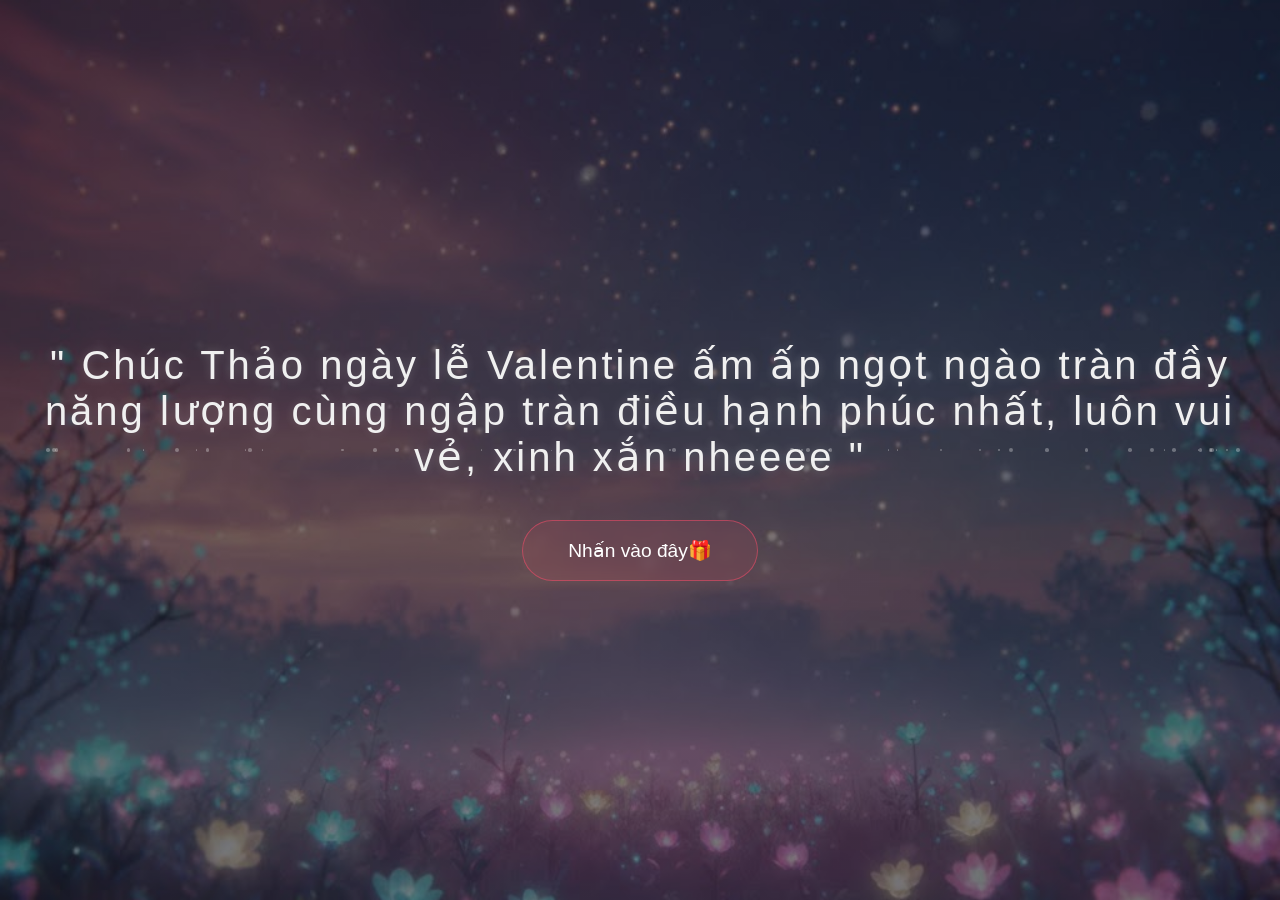
==== index.html @ 3bd2d0fc "Add files via upload" ====
<!DOCTYPE html>
<html lang="vi">
<head>
    <meta charset="UTF-8">
    <meta name="viewport" content="width=device-width, initial-scale=1.0">
    <title>Gửi bà...</title>
    <link rel="stylesheet" href="home.css">
</head>
<body>

    <div class="container">
        <h1>" Chúc Thảo ngày lễ Valentine ấm ấp ngọt ngào tràn đầy năng lượng cùng ngập tràn điều hạnh phúc nhất, luôn vui vẻ, xinh xắn nheeee "</h1>
        <a href="flower.html" class="gift-btn">Nhấn vào đây🎁</a>
    </div>

    <script>
        // Tạo hiệu ứng hạt lấp lánh bằng JS
        function createParticles() {
            for (let i = 0; i < 50; i++) {
                const particle = document.createElement('div');
                particle.className = 'particle';
                const size = Math.random() * 3 + 1 + 'px';
                particle.style.width = size;
                particle.style.height = size;
                particle.style.left = Math.random() * 100 + 'vw';
                particle.style.animationDuration = Math.random() * 10 + 10 + 's';
                particle.style.animationDelay = Math.random() * 10 + 's';
                document.body.appendChild(particle);
            }
        }
        createParticles();
    </script>
</body>
</html>
---- home.css ----
:root {
    --primary-color: hsl(349, 100%, 65%);
    --bg-color: #050505;
}

body {
    margin: 0;
    height: 100vh;
    display: flex;
    align-items: center;
    justify-content: center;
    /* 1. Đường dẫn ảnh: Đảm bảo file ảnh nằm cùng thư mục với index.html */
    background-image: linear-gradient(rgba(0, 0, 0, 0.3), rgba(0, 0, 0, 0.3)), url('valentine-bg.png');
    
    /* 2. Full màn hình: Đây là các dòng quan trọng nhất */
    background-size: cover;        /* Ảnh sẽ co giãn để phủ kín toàn bộ màn hình */
    background-position: center;   /* Giữ tâm bức ảnh luôn ở giữa */
    background-repeat: no-repeat;  /* Không cho phép ảnh bị lặp lại (tile) */
    background-attachment: fixed;  /* Cố định ảnh nền khi cuộn trang */

    color: white;
    font-family: 'Segoe UI', Tahoma, Geneva, Verdana, sans-serif;
    overflow: hidden;
    position: relative;
}

body::before {
    content: "";
    position: absolute;
    width: 100%;
    height: 100%;
    z-index: -1;
}

.container {
    text-align: center;
    z-index: 10;
    padding: 20px;
}

h1 {
    font-size: clamp(1.5rem, 5vw, 2.5rem);
    margin-bottom: 40px;
    font-weight: 300;
    letter-spacing: 3px;
    color: #f0f0f0;
    text-shadow: 0 0 10px rgba(255, 255, 255, 0.2);
    animation: fadeInDown 1.5s ease-out;
}

.gift-btn {
    position: relative;
    padding: 18px 45px;
    font-size: 1.2rem;
    color: white;
    text-decoration: none;
    border: 1px solid rgba(255, 77, 109, 0.5);
    background: rgba(255, 77, 109, 0.1);
    border-radius: 50px;
    overflow: hidden;
    transition: all 0.4s cubic-bezier(0.4, 0, 0.2, 1);
    display: inline-block;
    backdrop-filter: blur(5px);
    animation: fadeInUp 1.5s ease-out 0.5s backwards;
}

.gift-btn:hover {
    background: var(--primary-color);
    border-color: var(--primary-color);
    box-shadow: 0 0 30px rgba(255, 77, 109, 0.6);
    transform: translateY(-5px) scale(1.05);
}

.particle {
    position: absolute;
    background: white;
    border-radius: 50%;
    pointer-events: none;
    opacity: 0.3;
    animation: float 20s linear infinite;
}

@keyframes fadeInDown {
    from { opacity: 0; transform: translateY(-30px); }
    to { opacity: 1; transform: translateY(0); }
}

@keyframes fadeInUp {
    from { opacity: 0; transform: translateY(30px); }
    to { opacity: 1; transform: translateY(0); }
}

@keyframes float {
    0% { transform: translateY(100vh) rotate(0deg); opacity: 0; }
    10% { opacity: 0.5; }
    90% { opacity: 0.5; }
    100% { transform: translateY(-10vh) rotate(360deg); opacity: 0; }
}
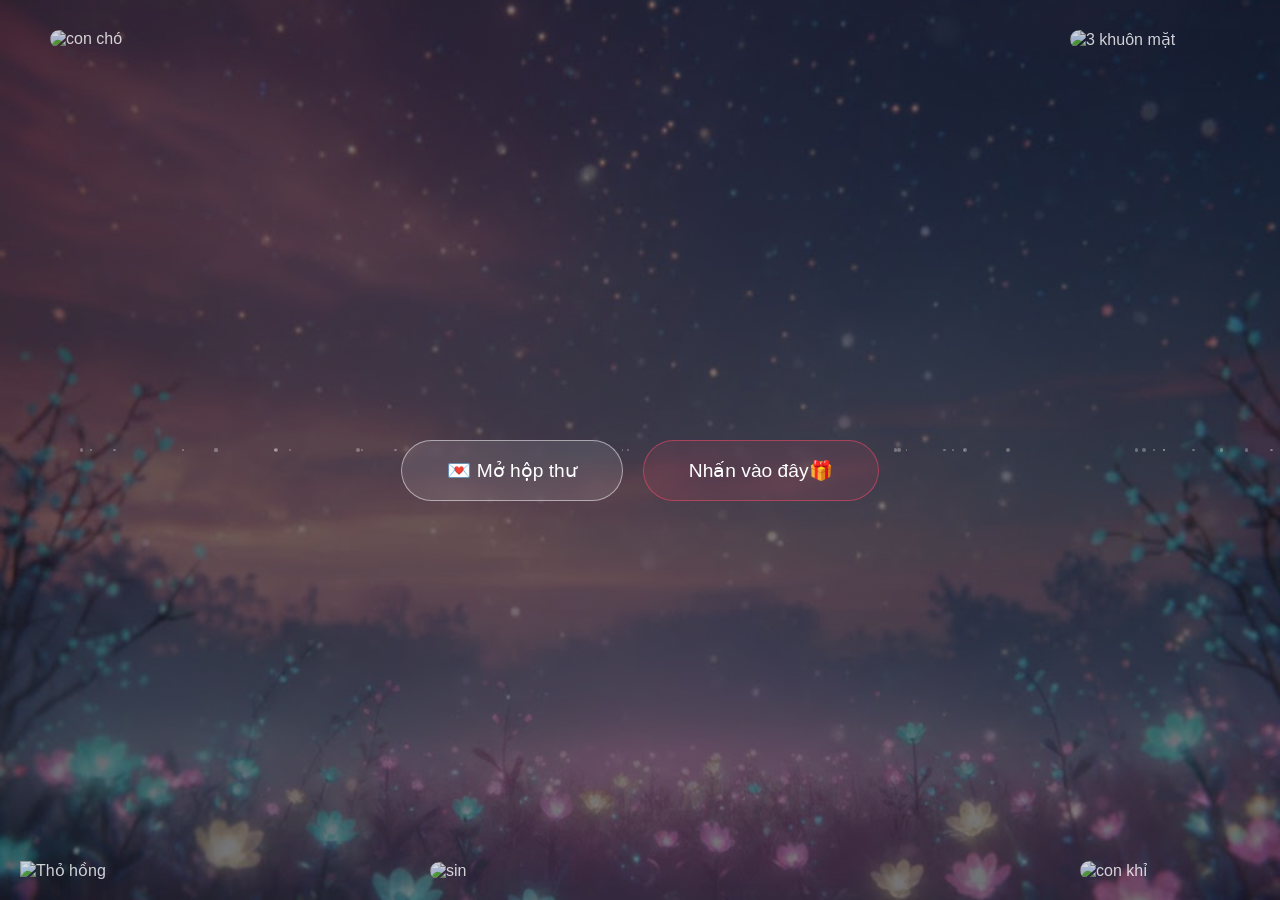
==== commit 3fa1911c: "Add files via upload" ====
--- a/index.html
+++ b/index.html
@@ -7,14 +7,32 @@
     <link rel="stylesheet" href="home.css">
 </head>
 <body>
+    <img src="anh2.png" class="funny-meme meme-1" alt="Thỏ hồng">
+    <img src="anh1.png" class="funny-meme meme-2" alt="3 khuôn mặt">
+    <img src="anh3.png" class="funny-meme meme-3" alt="con chó">
+    <img src="anh4.png" class="funny-meme meme-4" alt="con khỉ">
+    <img src="anh5.png" class="funny-meme meme-5" alt="sin">
+    <div class="container">
+        <h1></h1>
+        
+        <div class="button-group">
+            <div class="mail-btn" id="openMail">💌 Mở hộp thư</div>
+            <a href="flower.html" class="gift-btn">Nhấn vào đây🎁</a>
+        </div>
+    </div>
 
-    <div class="container">
-        <h1>" Chúc Thảo ngày lễ Valentine ấm ấp ngọt ngào tràn đầy năng lượng cùng ngập tràn điều hạnh phúc nhất, luôn vui vẻ, xinh xắn nheeee "</h1>
-        <a href="flower.html" class="gift-btn">Nhấn vào đây🎁</a>
+    <div id="letterModal" class="modal">
+        <div class="modal-content">
+            <span class="close-btn" id="closeMail">&times;</span>
+            <h2>Gửi Thảo 💌,</h2>
+            <p>Ở đây ông có thể viết những lời sến súa, tình cảm dài thiệt dài dành cho Thảo nha...</p>
+            <p>Cảm ơn bà vì đã luôn ở bên tui. Chúc bà một ngày Valentine thật ý nghĩa và hạnh phúc!</p>
+            <p>Thương ❤️</p>
+        </div>
     </div>
 
     <script>
-        // Tạo hiệu ứng hạt lấp lánh bằng JS
+        // Hiệu ứng hạt lấp lánh cũ của ông
         function createParticles() {
             for (let i = 0; i < 50; i++) {
                 const particle = document.createElement('div');
@@ -29,6 +47,40 @@
             }
         }
         createParticles();
+
+        // ------------------------------------------------
+        // CODE JAVASCRIPT MỚI CHO HỘP THƯ
+        // ------------------------------------------------
+        const mailBtn = document.getElementById('openMail');
+        const modal = document.getElementById('letterModal');
+        const closeBtn = document.getElementById('closeMail');
+
+        // Mở thư
+        mailBtn.onclick = function() {
+            modal.style.display = "flex";
+            // Dùng setTimeout để hiệu ứng CSS transition hoạt động mượt
+            setTimeout(() => {
+                modal.classList.add('show');
+            }, 10);
+        }
+
+        // Đóng thư khi bấm dấu X
+        closeBtn.onclick = function() {
+            modal.classList.remove('show');
+            setTimeout(() => {
+                modal.style.display = "none";
+            }, 400); // Đợi 400ms cho hiệu ứng mờ dần xong mới ẩn hẳn
+        }
+
+        // Đóng thư khi click ra ngoài vùng bức thư
+        window.onclick = function(event) {
+            if (event.target == modal) {
+                modal.classList.remove('show');
+                setTimeout(() => {
+                    modal.style.display = "none";
+                }, 400);
+            }
+        }
     </script>
 </body>
 </html>
--- a/home.css
+++ b/home.css
@@ -60,6 +60,7 @@
     overflow: hidden;
     transition: all 0.4s cubic-bezier(0.4, 0, 0.2, 1);
     display: inline-block;
+    -webkit-backdrop-filter: blur(5px); /* Safari support */
     backdrop-filter: blur(5px);
     animation: fadeInUp 1.5s ease-out 0.5s backwards;
 }
@@ -95,4 +96,169 @@
     10% { opacity: 0.5; }
     90% { opacity: 0.5; }
     100% { transform: translateY(-10vh) rotate(360deg); opacity: 0; }
+}
+
+/* Sắp xếp 2 nút nằm ngang */
+.button-group {
+    display: flex;
+    gap: 20px;
+    justify-content: center;
+    margin-top: 20px;
+    flex-wrap: wrap; /* Để tự rớt dòng trên điện thoại */
+}
+
+/* Nút hộp thư */
+.mail-btn {
+    position: relative;
+    padding: 18px 45px;
+    font-size: 1.2rem;
+    color: white;
+    text-decoration: none;
+    border: 1px solid rgba(255, 255, 255, 0.5);
+    background: rgba(255, 255, 255, 0.1);
+    border-radius: 50px;
+    cursor: pointer;
+    transition: all 0.4s cubic-bezier(0.4, 0, 0.2, 1);
+    -webkit-backdrop-filter: blur(5px);
+    backdrop-filter: blur(5px);
+    animation: fadeInUp 1.5s ease-out 0.5s backwards;
+}
+
+.mail-btn:hover {
+    background: rgba(255, 255, 255, 0.3);
+    border-color: #fff;
+    box-shadow: 0 0 30px rgba(255, 255, 255, 0.4);
+    transform: translateY(-5px) scale(1.05);
+}
+
+/* --- GIAO DIỆN BỨC THƯ (MODAL) --- */
+
+.modal {
+    display: none; /* Ẩn mặc định */
+    position: fixed;
+    z-index: 1000;
+    left: 0;
+    top: 0;
+    width: 100%;
+    height: 100%;
+    background-color: rgba(0, 0, 0, 0.6); /* Nền mờ tối */
+    -webkit-backdrop-filter: blur(5px); /* Safari 9+, iOS Safari 9+ */
+    backdrop-filter: blur(5px);
+    align-items: center;
+    justify-content: center;
+    opacity: 0;
+    transition: opacity 0.4s ease;
+}
+
+.modal.show {
+    opacity: 1;
+}
+
+/* Nội dung thư (Tờ giấy) */
+.modal-content {
+    background: #fff5f5; /* Màu giấy hơi hồng nhẹ */
+    color: #333;
+    padding: 40px;
+    border-radius: 15px;
+    width: 85%;
+    max-width: 500px;
+    text-align: left;
+    position: relative;
+    box-shadow: 0 10px 30px rgba(0,0,0,0.5);
+    transform: translateY(-50px) scale(0.9);
+    transition: all 0.4s ease;
+}
+
+/* Hiệu ứng khi thư hiện ra */
+.modal.show .modal-content {
+    transform: translateY(0) scale(1);
+}
+
+/* Nút X tắt thư */
+.close-btn {
+    position: absolute;
+    top: 15px;
+    right: 20px;
+    color: #ff4d6d;
+    font-size: 30px;
+    font-weight: bold;
+    cursor: pointer;
+    transition: 0.3s;
+}
+
+.close-btn:hover {
+    color: #d90429;
+    transform: scale(1.2);
+}
+
+/* Typography trong thư */
+.modal-content h2 {
+    color: var(--primary-color);
+    margin-bottom: 20px;
+    font-size: 1.8rem;
+    text-align: left;
+    text-shadow: none; /* Tắt viền sáng của h1 bên ngoài */
+    animation: none;
+}
+
+.modal-content p {
+    line-height: 1.6;
+    font-size: 1.1rem;
+    margin-bottom: 15px;
+    color: #444;
+}
+.funny-meme {
+    position: fixed; /* Cố định trên màn hình */
+    z-index: 5; /* Nằm dưới cái hộp thư và các nút, nhưng nằm trên nền */
+    pointer-events: none; /* Tránh việc lỡ click trúng ảnh làm kẹt nút bấm */
+    opacity: 0.8; /* Hơi mờ một chút cho ảo ảo, nếu muốn rõ thì đổi thành 1 */
+}
+
+/* Con thỏ hồng: Cho nó lắc qua lắc lại ở góc trái bên dưới */
+.meme-1 {
+    bottom: 20px;
+    left: 20px;
+    width: 150px; /* Chỉnh kích thước to nhỏ tùy ý */
+    animation: lacQuaLacLai 3s ease-in-out infinite alternate;
+}
+
+/* 3 cái mặt trong hộp: Cho nó trôi lên trôi xuống ở góc phải bên trên */
+.meme-2 {
+    top: 30px;
+    right: 30px;
+    width: 180px;
+    border-radius: 15px; /* Bo góc xíu cho đẹp */
+    animation: troiLenTroiXuong 4s ease-in-out infinite alternate;
+}
+.meme-3 {
+    top: 30px;
+    left: 50px;
+    width: 150px;
+    border-radius: 15px; /* Bo góc xíu cho đẹp */
+    animation: troiLenTroiXuong 4s ease-in-out infinite alternate;
+}
+.meme-4 {
+    bottom: 20px;
+    right: 50px;
+    width: 150px;
+    border-radius: 15px; /* Bo góc xíu cho đẹp */
+    animation: troiLenTroiXuong 4s ease-in-out infinite alternate;
+}
+.meme-5 {
+    bottom: 20px;
+    right: 700px;
+    width: 150px;
+    border-radius: 15px; /* Bo góc xíu cho đẹp */
+    animation: troiLenTroiXuong 4s ease-in-out infinite alternate;
+}
+/* Hiệu ứng 1: Lắc qua lắc lại */
+@keyframes lacQuaLacLai {
+    0% { transform: translateX(0) rotate(-15deg); }
+    100% { transform: translateX(50px) rotate(15deg); }
+}
+
+/* Hiệu ứng 2: Trôi lên trôi xuống */
+@keyframes troiLenTroiXuong {
+    0% { transform: translateY(0) rotate(5deg); }
+    100% { transform: translateY(40px) rotate(-5deg); }
 }
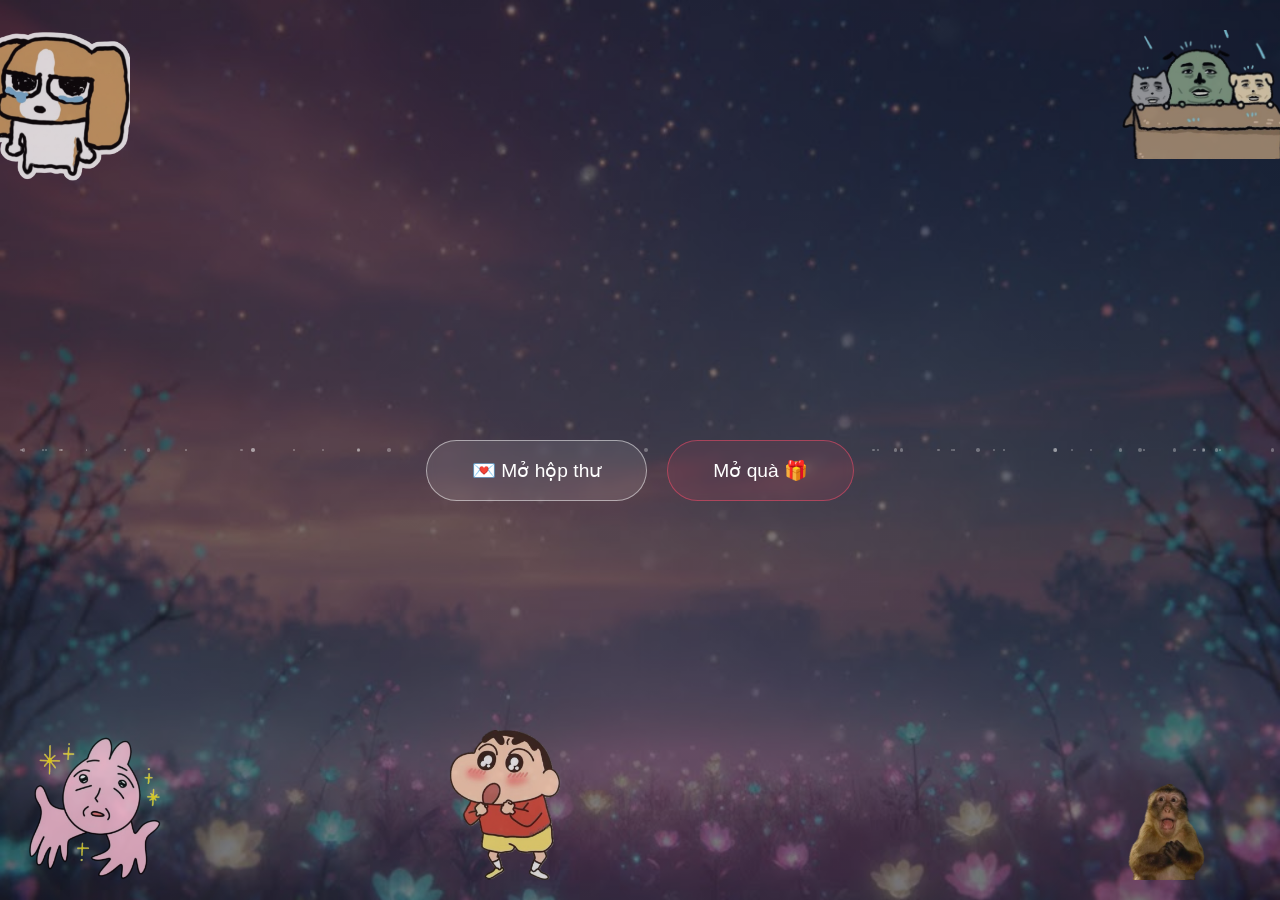
==== commit 6ee5a145: "Add files via upload" ====
--- a/index.html
+++ b/index.html
@@ -17,17 +17,17 @@
         
         <div class="button-group">
             <div class="mail-btn" id="openMail">💌 Mở hộp thư</div>
-            <a href="flower.html" class="gift-btn">Nhấn vào đây🎁</a>
+            <a href="flower.html" class="gift-btn">Mở quà 🎁</a>
         </div>
     </div>
 
     <div id="letterModal" class="modal">
         <div class="modal-content">
             <span class="close-btn" id="closeMail">&times;</span>
-            <h2>Gửi Thảo 💌,</h2>
-            <p>Ở đây ông có thể viết những lời sến súa, tình cảm dài thiệt dài dành cho Thảo nha...</p>
-            <p>Cảm ơn bà vì đã luôn ở bên tui. Chúc bà một ngày Valentine thật ý nghĩa và hạnh phúc!</p>
-            <p>Thương ❤️</p>
+            <h2>Gửi Em 💌,</h2>
+            <p>Chúc người Đẹp ngày 1/6 vui vẻ tuyệt vời, tràn đầy năng lượng cùng ngập tràn điều hạnh phúc</p>
+            <p>Luôn vui vẻ, tươi tắn và xinh xắn, bỏ lại hết những muộn phiền và nở nụ cười thật xinh nhoaaa hihi</p>
+            <p>❤️❤️❤️❤️</p>
         </div>
     </div>
 
--- a/home.css
+++ b/home.css
@@ -225,14 +225,14 @@
 /* 3 cái mặt trong hộp: Cho nó trôi lên trôi xuống ở góc phải bên trên */
 .meme-2 {
     top: 30px;
-    right: 30px;
+    right: -20px;
     width: 180px;
     border-radius: 15px; /* Bo góc xíu cho đẹp */
     animation: troiLenTroiXuong 4s ease-in-out infinite alternate;
 }
 .meme-3 {
     top: 30px;
-    left: 50px;
+    left: -20px;
     width: 150px;
     border-radius: 15px; /* Bo góc xíu cho đẹp */
     animation: troiLenTroiXuong 4s ease-in-out infinite alternate;
@@ -261,4 +261,30 @@
 @keyframes troiLenTroiXuong {
     0% { transform: translateY(0) rotate(5deg); }
     100% { transform: translateY(40px) rotate(-5deg); }
-}+}
+/* --- HIỆU ỨNG ĐOM ĐÓM BAY LƯỢN --- */
+.firefly {
+    position: fixed;
+    width: 4px; /* Kích thước con đom đóm */
+    height: 4px;
+    background-color: #fff;
+    border-radius: 50%;
+    box-shadow: 0 0 8px #e6f836, 0 0 15px #e6f836, 0 0 20px #e6f836; /* Ánh sáng vàng xanh */
+    pointer-events: none; /* Không chặn click chuột của người dùng */
+    z-index: 99; /* Nằm trên nền nhưng dưới lời bài hát */
+    opacity: 0;
+}
+
+@keyframes fly {
+    0% {
+        transform: translate(0, 0) scale(0.5);
+        opacity: 0;
+    }
+    20% { opacity: 1; }
+    80% { opacity: 1; }
+    100% {
+        /* Bay đến tọa độ ngẫu nhiên (--tx, --ty) được cấp bởi JS */
+        transform: translate(var(--tx), var(--ty)) scale(1.2);
+        opacity: 0;
+    }
+}
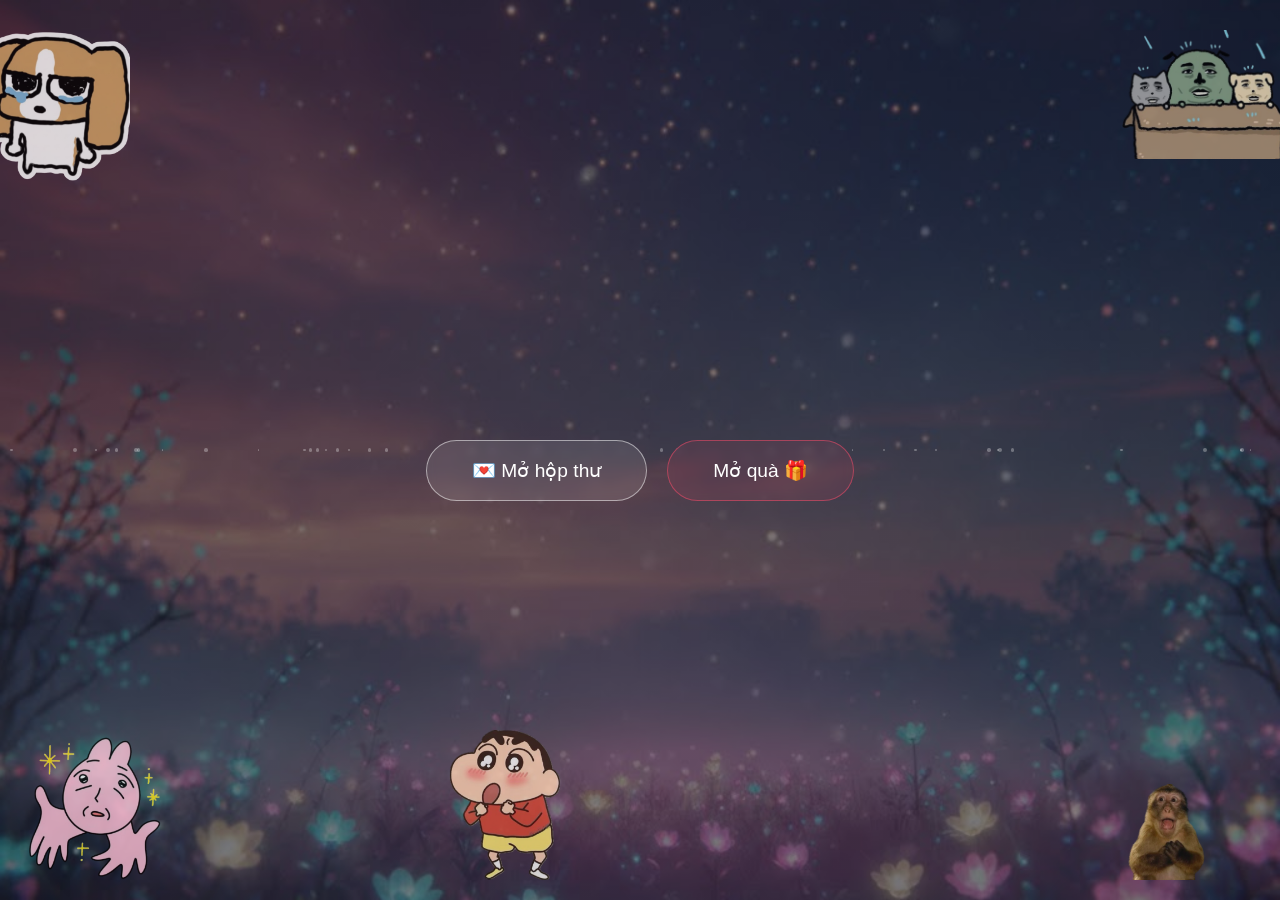
==== commit da28f02a: "Add files via upload" ====
--- a/index.html
+++ b/index.html
@@ -3,7 +3,7 @@
 <head>
     <meta charset="UTF-8">
     <meta name="viewport" content="width=device-width, initial-scale=1.0">
-    <title>Gửi bà...</title>
+    <title>L...</title>
     <link rel="stylesheet" href="home.css">
 </head>
 <body>
